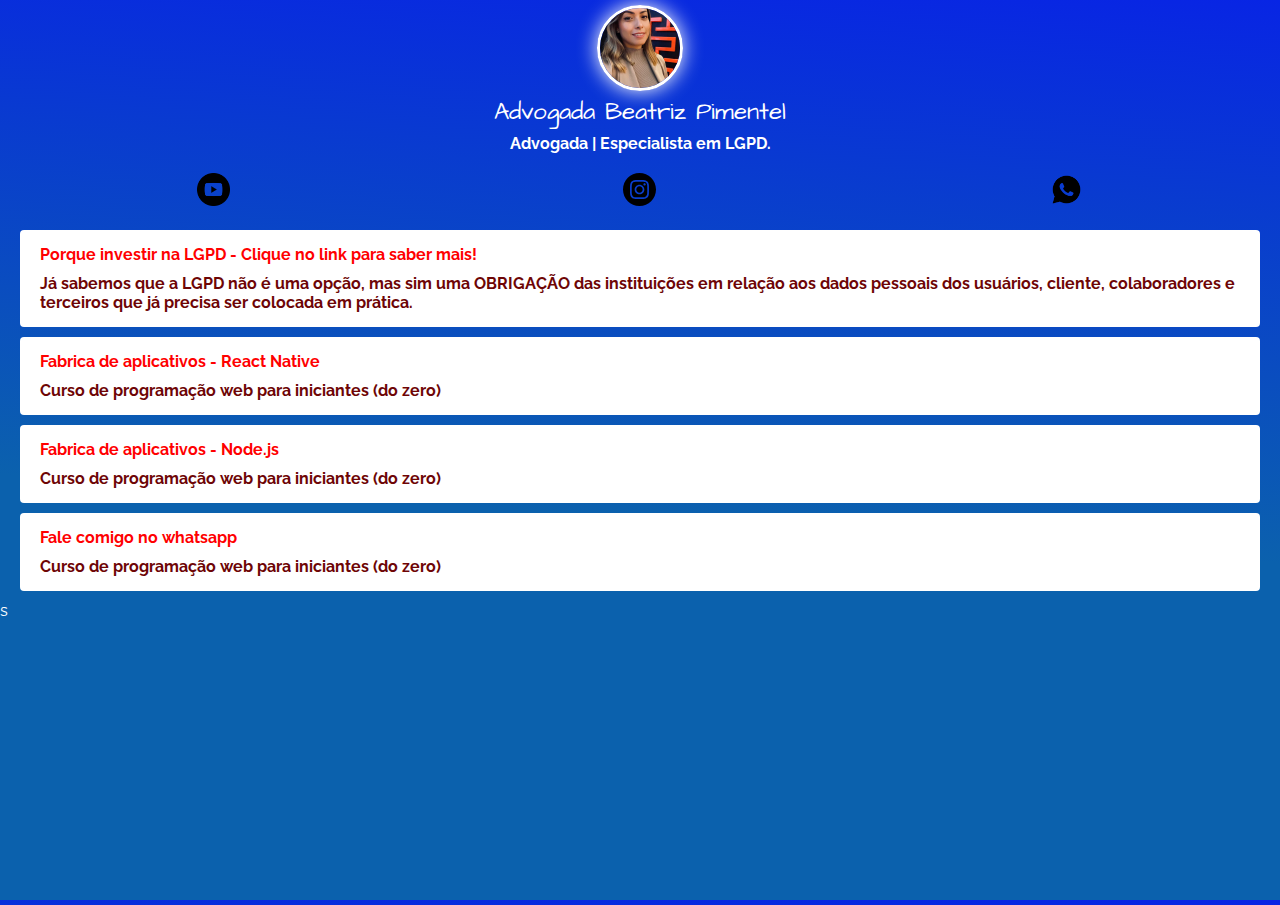
==== Linktree-AdvBeatriz/index.html @ c7c9f35e "Inserção de outro linktree" ====
<!DOCTYPE html>
<html lang="pt-br">
<head>
    <meta charset="UTF-8">
    <meta http-equiv="X-UA-Compatible" content="IE=edge">
    <meta name="viewport" content="width=device-width, initial-scale=1.0">

    <link href="https://fonts.googleapis.com/css2?family=Architects+Daughter&family=Raleway:ital,wght@1,200&display=swap" rel="stylesheet">

    <!-- Global site tag (gtag.js) - Google Analytics -->
    <script async src="https://www.googletagmanager.com/gtag/js?id=G-LKL4XK8W17"></script>
    <script>
    window.dataLayer = window.dataLayer || [];
    function gtag(){dataLayer.push(arguments);}
    gtag('js', new Date());

  gtag('config', 'G-LKL4XK8W17');
</script>

    <link rel="stylesheet" href="Css/style.css">

    <title>Advogada Beatriz Pimentel</title>

</head>
<body>

    <div class="profile">
        <img src="img/FotoPerfilAdvogada.jpg" alt="Advogada Beatriz Pimentel foto principal do linktree" class="avatar">    
        <h1>Advogada Beatriz Pimentel</h1>
        <h2>Advogada | Especialista em LGPD.</h2>
    </div>

    <ul class="social">
        <li>
            <a href="">
                <img src="img/youtube.png" alt="youtube">
            </a>
        </li>
        
        <li>          
            <a href="">
                <img src="img/insta.svg" alt="instagran">
            </a>
        </li>

        <a href="">
            <img src="img/whatsapp.png" alt="whatsapp">
        </a>
        
    </ul>
    
    <ul class="links-list">
        <li>
            <a href="https://www.instagram.com/p/CS-u9frjQzO/" target="_blanck">
                Porque investir na LGPD - Clique no link para saber mais!
               <span>Já sabemos que a LGPD não é uma opção, mas sim uma OBRIGAÇÃO das instituições em relação aos dados pessoais dos usuários, cliente, colaboradores e terceiros que já precisa ser colocada em prática.</span>
            </a>
        </li>
        <li>
            <a href="">
                Fabrica de aplicativos - React Native
                <span>Curso de programação web para iniciantes (do zero)</span>
            </a>
        </li>
        <li>
            <a href="">
                Fabrica de aplicativos - Node.js
                <span>Curso de programação web para iniciantes (do zero)</span>
            </a>
        </li>
        <li>
            <a href="https://wa.me/5524000000000">
                Fale comigo no whatsapp
                <span>Curso de programação web para iniciantes (do zero)</span>
            </a>
        </li>s
    </ul>
</body>
</html>
---- Linktree-AdvBeatriz/Css/style.css ----
* {
    margin: 0;
    padding: 0;
}

html, body {
    height: 100%;
}


body {
    color: white;
    background: rgb(8,37,228);
    background: linear-gradient(184deg, rgba(8,37,228,1) 0%, rgba(11,97,173,1) 57%);
    font-family: 'Raleway', sans-serif;
    
}

.avatar{
    width: 80px;
    border-radius: 50px;
    border: 3px solid white;
    box-shadow: 0 0 20px white;
}

h1{
    font-family: 'Architects Daughter', cursive;
    font-weight: 100;
    font-size: 24px;
    margin-bottom: 5px;
}

h2 {
    font-size: 16px;
  }

.profile {
    text-align: center;
    margin-top: 5px;
}

.social {
    display: flex;
    justify-content: space-around;
    list-style: none;  
    margin: 20px 0;
    
}

.social img {
    width: 33px;
}

.links-list {
    list-style: none;
}

.links-list li {
    margin: 10px 20px;
   }

.links-list li a {
    display: block;
    background: white;
    padding: 15px 20px;
    border-radius: 4px;
    text-decoration: none;
    color: red;
    font-weight: bold;
}

.links-list li a span {
    color: rgb(110, 5, 5);
    display: block;
    margin-top: 10px;
}
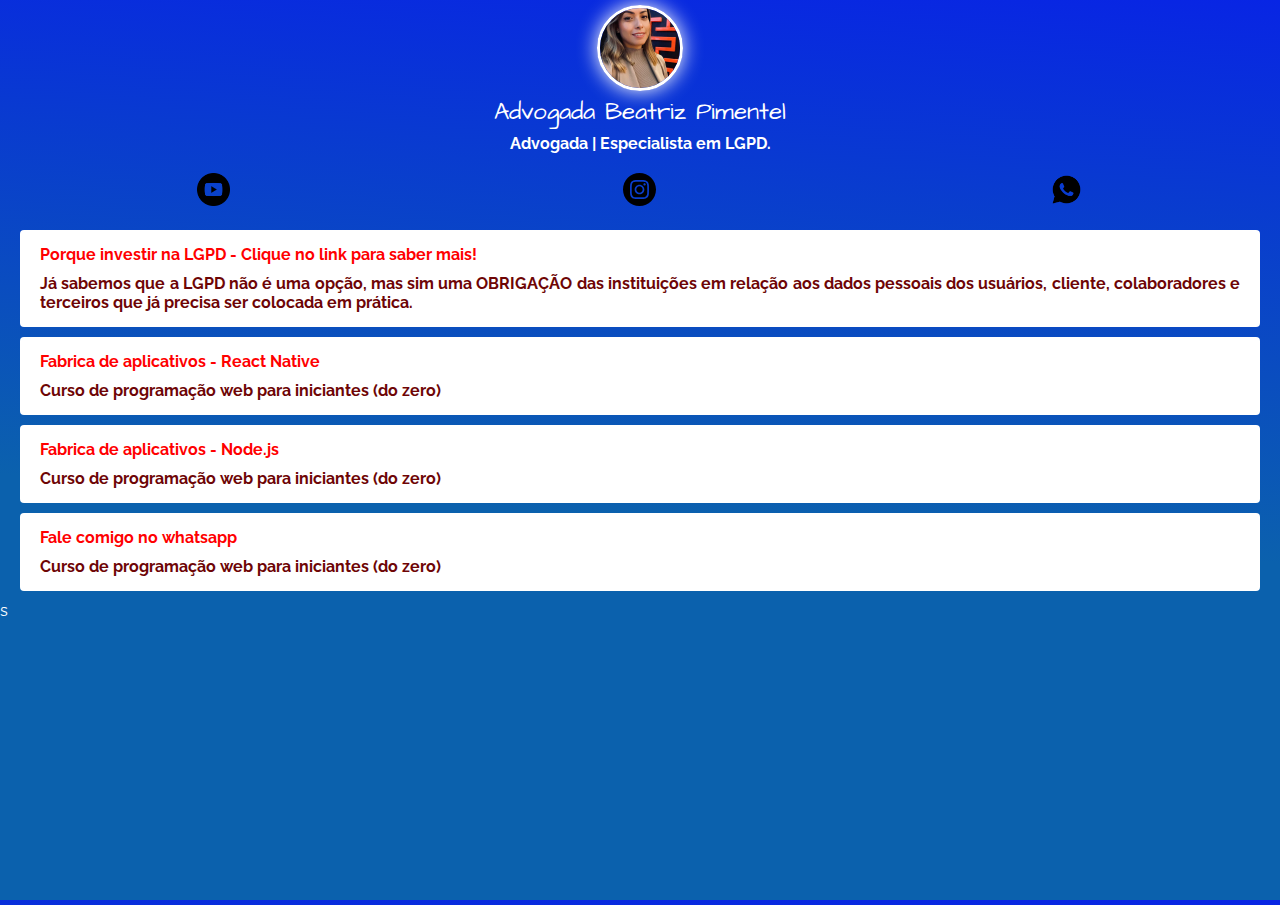
==== commit 048716ec: "Alinhamento de texto" ====
--- a/Linktree-AdvBeatriz/index.html
+++ b/Linktree-AdvBeatriz/index.html
@@ -50,7 +50,7 @@
     </ul>
     
     <ul class="links-list">
-        <li>
+        <li class="justify-contente-sm">
             <a href="https://www.instagram.com/p/CS-u9frjQzO/" target="_blanck">
                 Porque investir na LGPD - Clique no link para saber mais!
                <span>Já sabemos que a LGPD não é uma opção, mas sim uma OBRIGAÇÃO das instituições em relação aos dados pessoais dos usuários, cliente, colaboradores e terceiros que já precisa ser colocada em prática.</span>
--- a/Linktree-AdvBeatriz/Css/style.css
+++ b/Linktree-AdvBeatriz/Css/style.css
@@ -73,5 +73,6 @@
     color: rgb(110, 5, 5);
     display: block;
     margin-top: 10px;
+   text-align: justify;
 }
  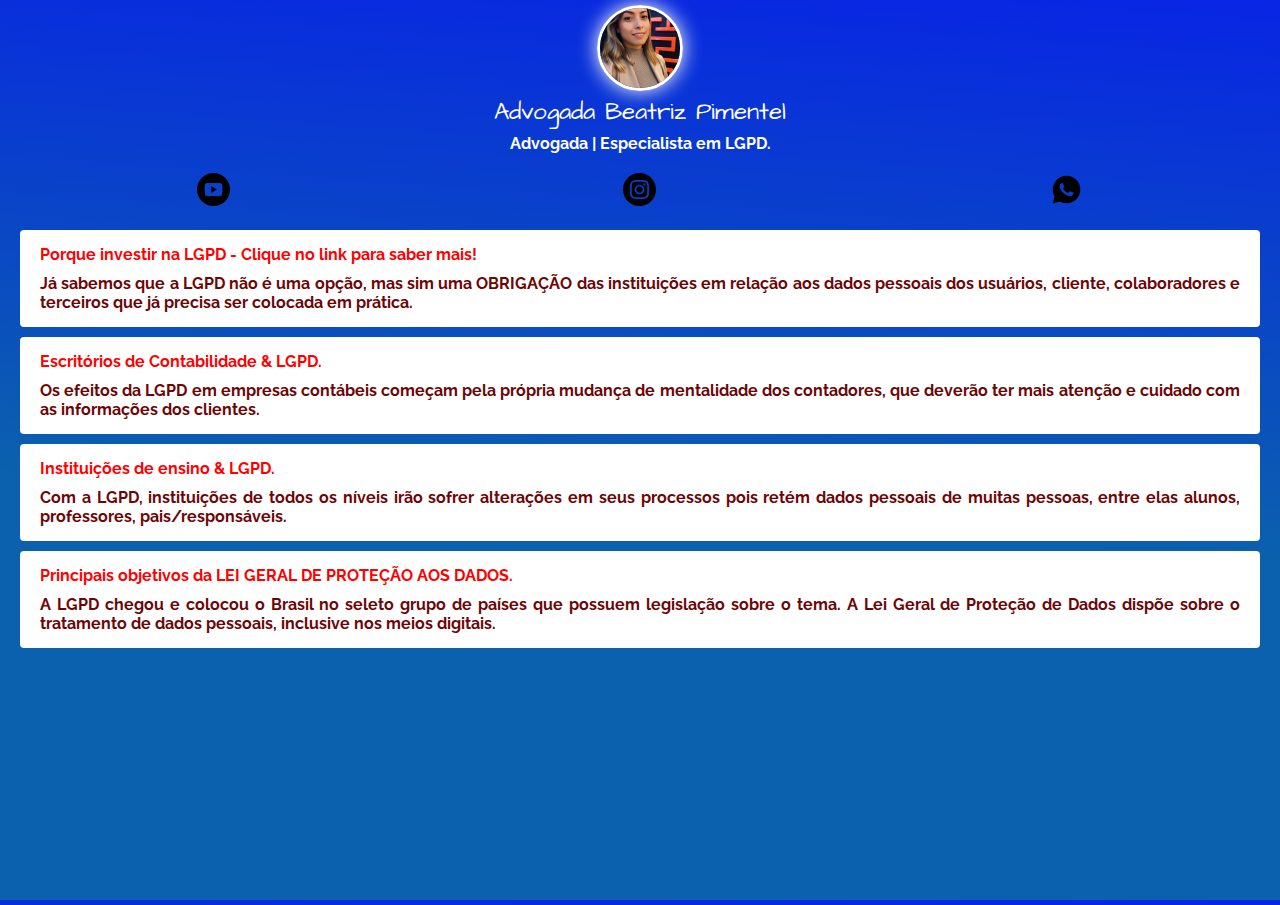
==== commit eb4d97ed: "Configurações iniciais" ====
--- a/Linktree-AdvBeatriz/index.html
+++ b/Linktree-AdvBeatriz/index.html
@@ -38,7 +38,7 @@
         </li>
         
         <li>          
-            <a href="">
+            <a href="https://www.instagram.com/adv.beatrizpimentel/" target="_blanck">
                 <img src="img/insta.svg" alt="instagran">
             </a>
         </li>
@@ -50,30 +50,33 @@
     </ul>
     
     <ul class="links-list">
+        
         <li class="justify-contente-sm">
             <a href="https://www.instagram.com/p/CS-u9frjQzO/" target="_blanck">
                 Porque investir na LGPD - Clique no link para saber mais!
                <span>Já sabemos que a LGPD não é uma opção, mas sim uma OBRIGAÇÃO das instituições em relação aos dados pessoais dos usuários, cliente, colaboradores e terceiros que já precisa ser colocada em prática.</span>
             </a>
         </li>
-        <li>
-            <a href="">
-                Fabrica de aplicativos - React Native
-                <span>Curso de programação web para iniciantes (do zero)</span>
+        <li class="justify-contente-sm">
+            <a href="https://www.instagram.com/p/CShmXNMFBJE/" target="_blanck">
+                Escritórios de Contabilidade & LGPD.
+                <span>Os efeitos da LGPD em empresas contábeis começam pela própria mudança de mentalidade dos contadores, que deverão ter mais atenção e cuidado com as informações dos clientes.</span>
+            </a>
+        </li>
+        <li class="justify-contente-sm">
+            <a href="https://www.instagram.com/p/CSPldwHlcuD/" target="_blanck">
+                Instituições de ensino & LGPD.
+                <span>Com a LGPD, instituições de todos os níveis irão sofrer alterações em seus processos pois retém dados pessoais de muitas pessoas, entre elas alunos, professores, pais/responsáveis.</span>
             </a>
         </li>
         <li>
-            <a href="">
-                Fabrica de aplicativos - Node.js
-                <span>Curso de programação web para iniciantes (do zero)</span>
+            <a href="https://www.instagram.com/p/CRzEE4FjXoW/" target="_blanck">
+                Principais objetivos da LEI GERAL DE PROTEÇÃO AOS DADOS.
+                <span>A LGPD chegou e colocou o Brasil no seleto grupo de países que possuem legislação sobre o tema.
+
+                    A Lei Geral de Proteção de Dados dispõe sobre o tratamento de dados pessoais, inclusive nos meios digitais.</span>
             </a>
         </li>
-        <li>
-            <a href="https://wa.me/5524000000000">
-                Fale comigo no whatsapp
-                <span>Curso de programação web para iniciantes (do zero)</span>
-            </a>
-        </li>s
     </ul>
 </body>
 </html>--- a/Linktree-AdvBeatriz/Css/style.css
+++ b/Linktree-AdvBeatriz/Css/style.css
@@ -57,6 +57,7 @@
 
 .links-list li {
     margin: 10px 20px;
+    display: list-item;
    }
 
 .links-list li a {
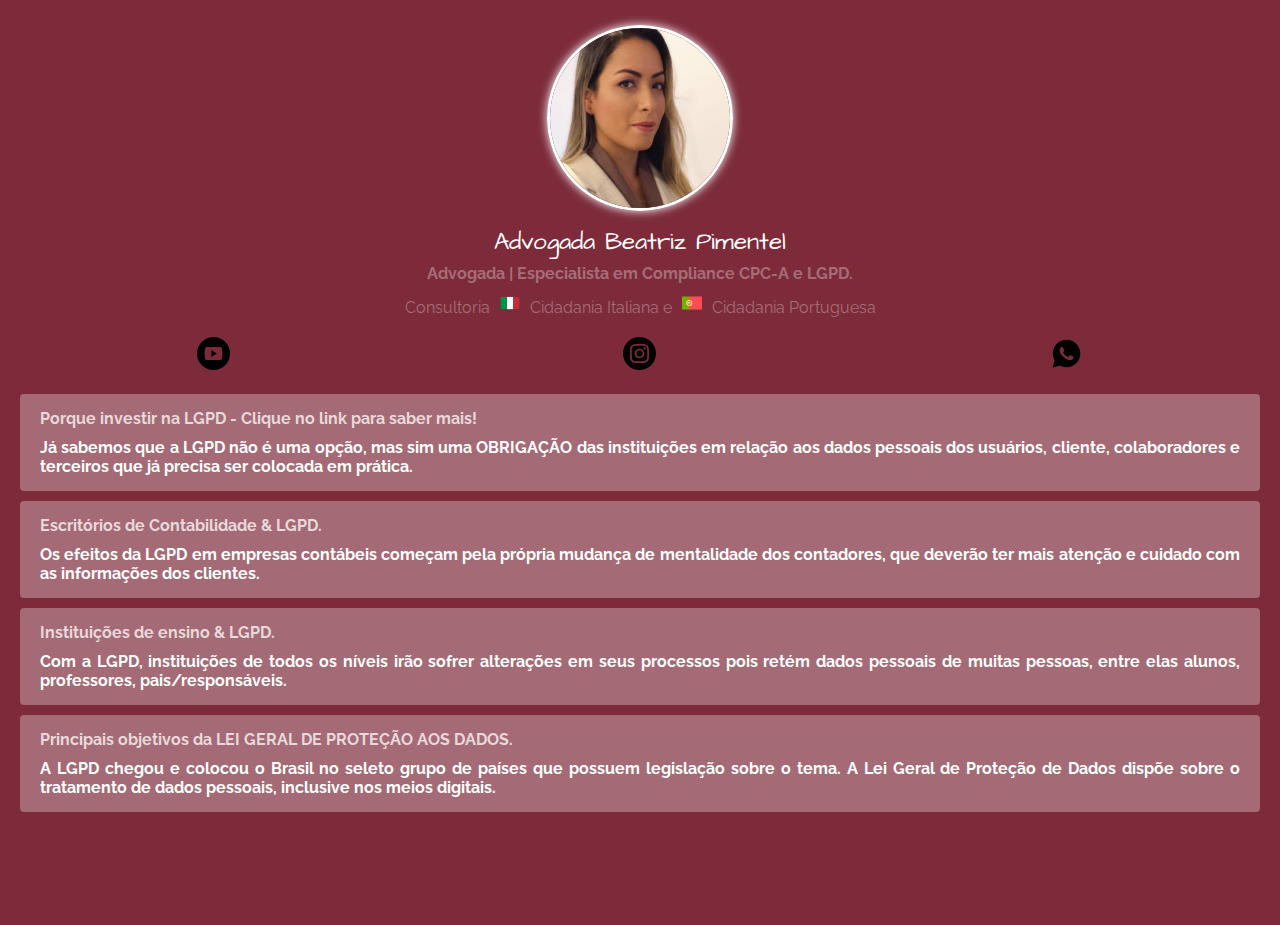
==== commit 9f00f3a6: "Inserção de dados no profile" ====
--- a/Linktree-AdvBeatriz/index.html
+++ b/Linktree-AdvBeatriz/index.html
@@ -25,10 +25,16 @@
 <body>
 
     <div class="profile">
-        <img src="img/FotoPerfilAdvogada.jpg" alt="Advogada Beatriz Pimentel foto principal do linktree" class="avatar">    
+        <img src="img/WhatsApp Image 2021-10-01 at 17.png" alt="Advogada Beatriz Pimentel foto principal do linktree" class="avatar">    
         <h1>Advogada Beatriz Pimentel</h1>
-        <h2>Advogada | Especialista em LGPD.</h2>
+        <h2>Advogada | Especialista em Compliance CPC-A e LGPD.</h2>
+               
+        <span class="spanprofile">Consultoria</span><img class="bandeira" src="img/italy_flags_flag_8964.png" width="20px" alt="Italy"><span class="spanprofile">Cidadania Italiana e</span><img class="bandeira" src="img/portugal.png" width="20px" alt="Portugal"><span class="spanprofile">Cidadania Portuguesa</span>
+            
+       
     </div>
+
+    
 
     <ul class="social">
         <li>
--- a/Linktree-AdvBeatriz/Css/style.css
+++ b/Linktree-AdvBeatriz/Css/style.css
@@ -9,34 +9,46 @@
 
 
 body {
-    color: white;
-    background: rgb(8,37,228);
-    background: linear-gradient(184deg, rgba(8,37,228,1) 0%, rgba(11,97,173,1) 57%);
+    background: rgb(125, 43, 59);
+    background: linear-gradient(184deg, rgba(125, 43, 59) 0%, rgba(125, 43, 59,1) 57%);
     font-family: 'Raleway', sans-serif;
     
 }
 
 .avatar{
-    width: 80px;
-    border-radius: 50px;
+    width: 180px;
+    height: 180px;
+    border-radius: 500px;
     border: 3px solid white;
-    box-shadow: 0 0 20px white;
+    box-shadow: 0 0 10px white;
 }
 
 h1{
     font-family: 'Architects Daughter', cursive;
     font-weight: 100;
     font-size: 24px;
+    color: rgb(255, 255, 255);
     margin-bottom: 5px;
+    margin-top: 10px;
 }
 
 h2 {
     font-size: 16px;
+    color: rgb(165, 109, 120);
   }
 
 .profile {
     text-align: center;
-    margin-top: 5px;
+    margin-top: 25px;
+}
+
+.spanprofile{
+    padding: 10px;
+    color: rgb(165, 109, 120);
+    }
+
+.bandeira{
+    margin-top: 10px;
 }
 
 .social {
@@ -44,6 +56,7 @@
     justify-content: space-around;
     list-style: none;  
     margin: 20px 0;
+    color: rgb(165, 109, 120);
     
 }
 
@@ -62,16 +75,16 @@
 
 .links-list li a {
     display: block;
-    background: white;
+    background: rgb(164, 106, 117);
     padding: 15px 20px;
     border-radius: 4px;
     text-decoration: none;
-    color: red;
+    color: rgb(232, 217, 220);
     font-weight: bold;
 }
 
 .links-list li a span {
-    color: rgb(110, 5, 5);
+    color: white;
     display: block;
     margin-top: 10px;
    text-align: justify;
